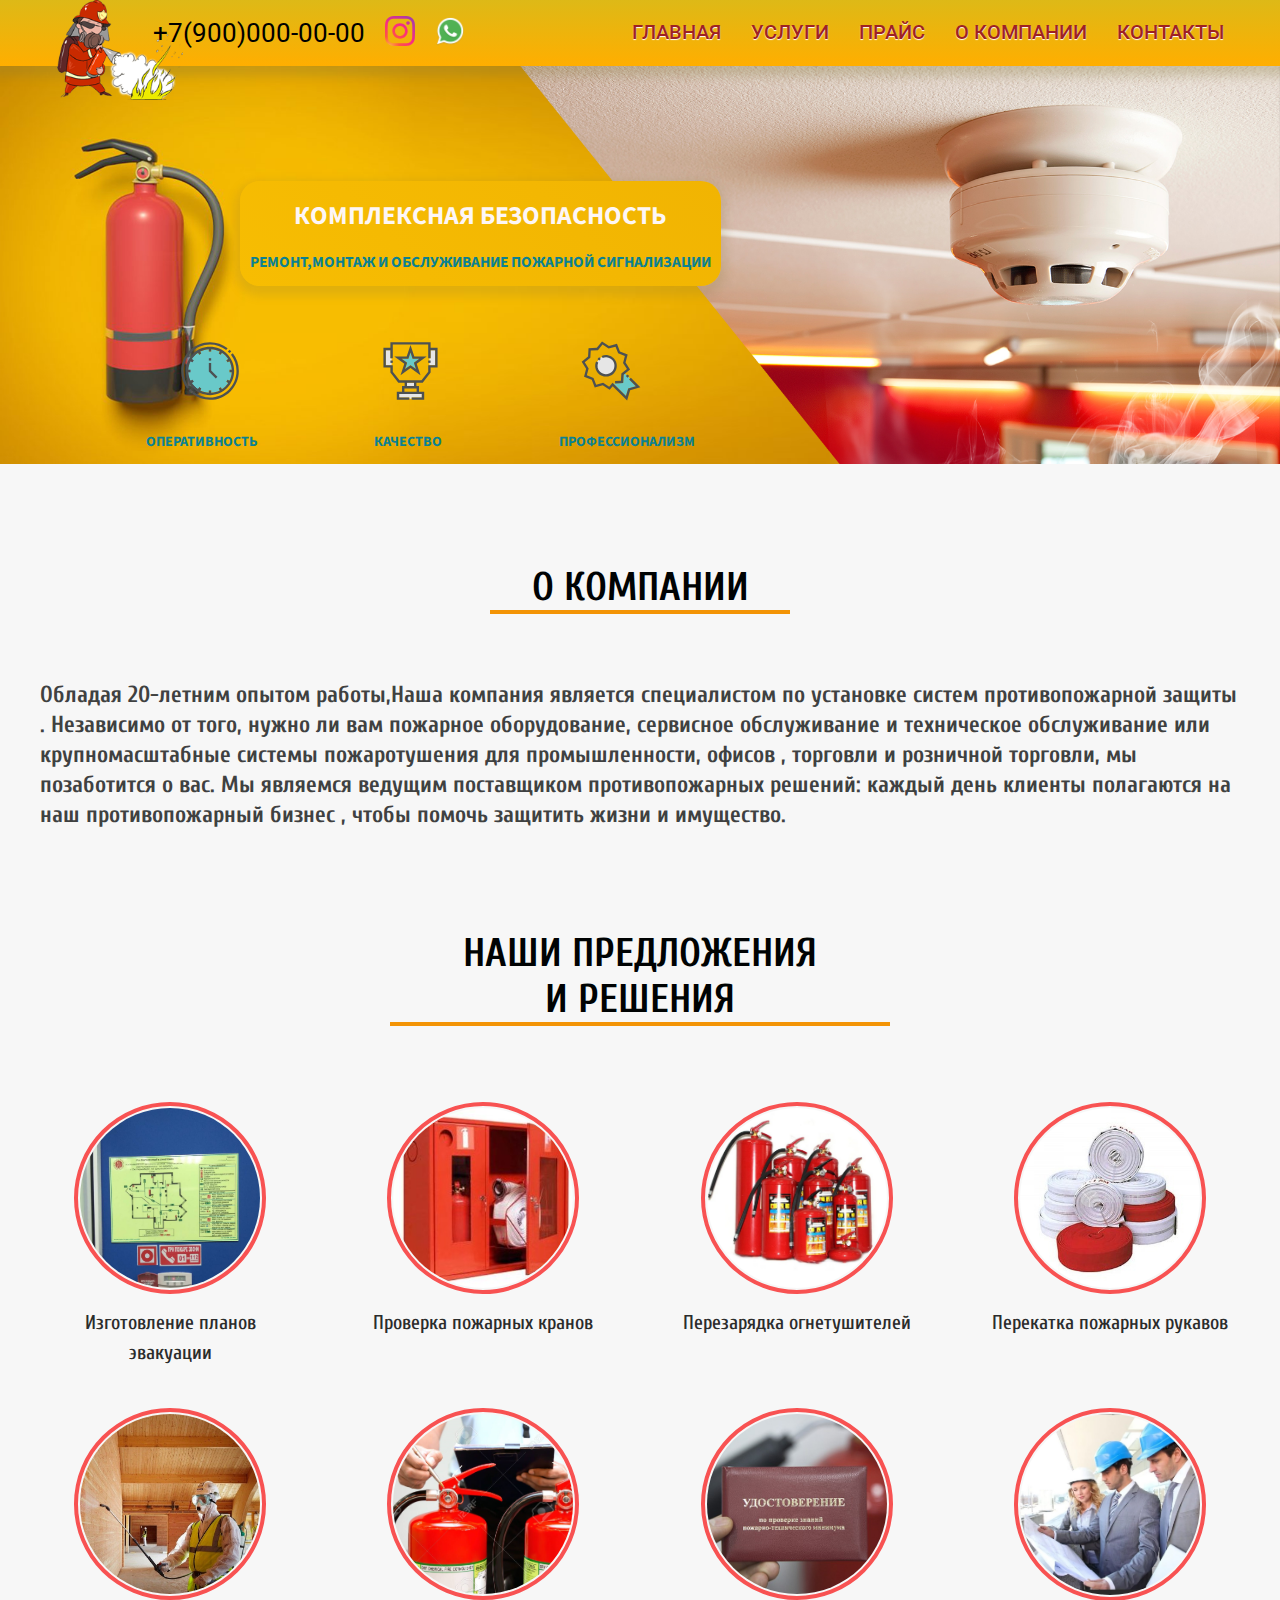
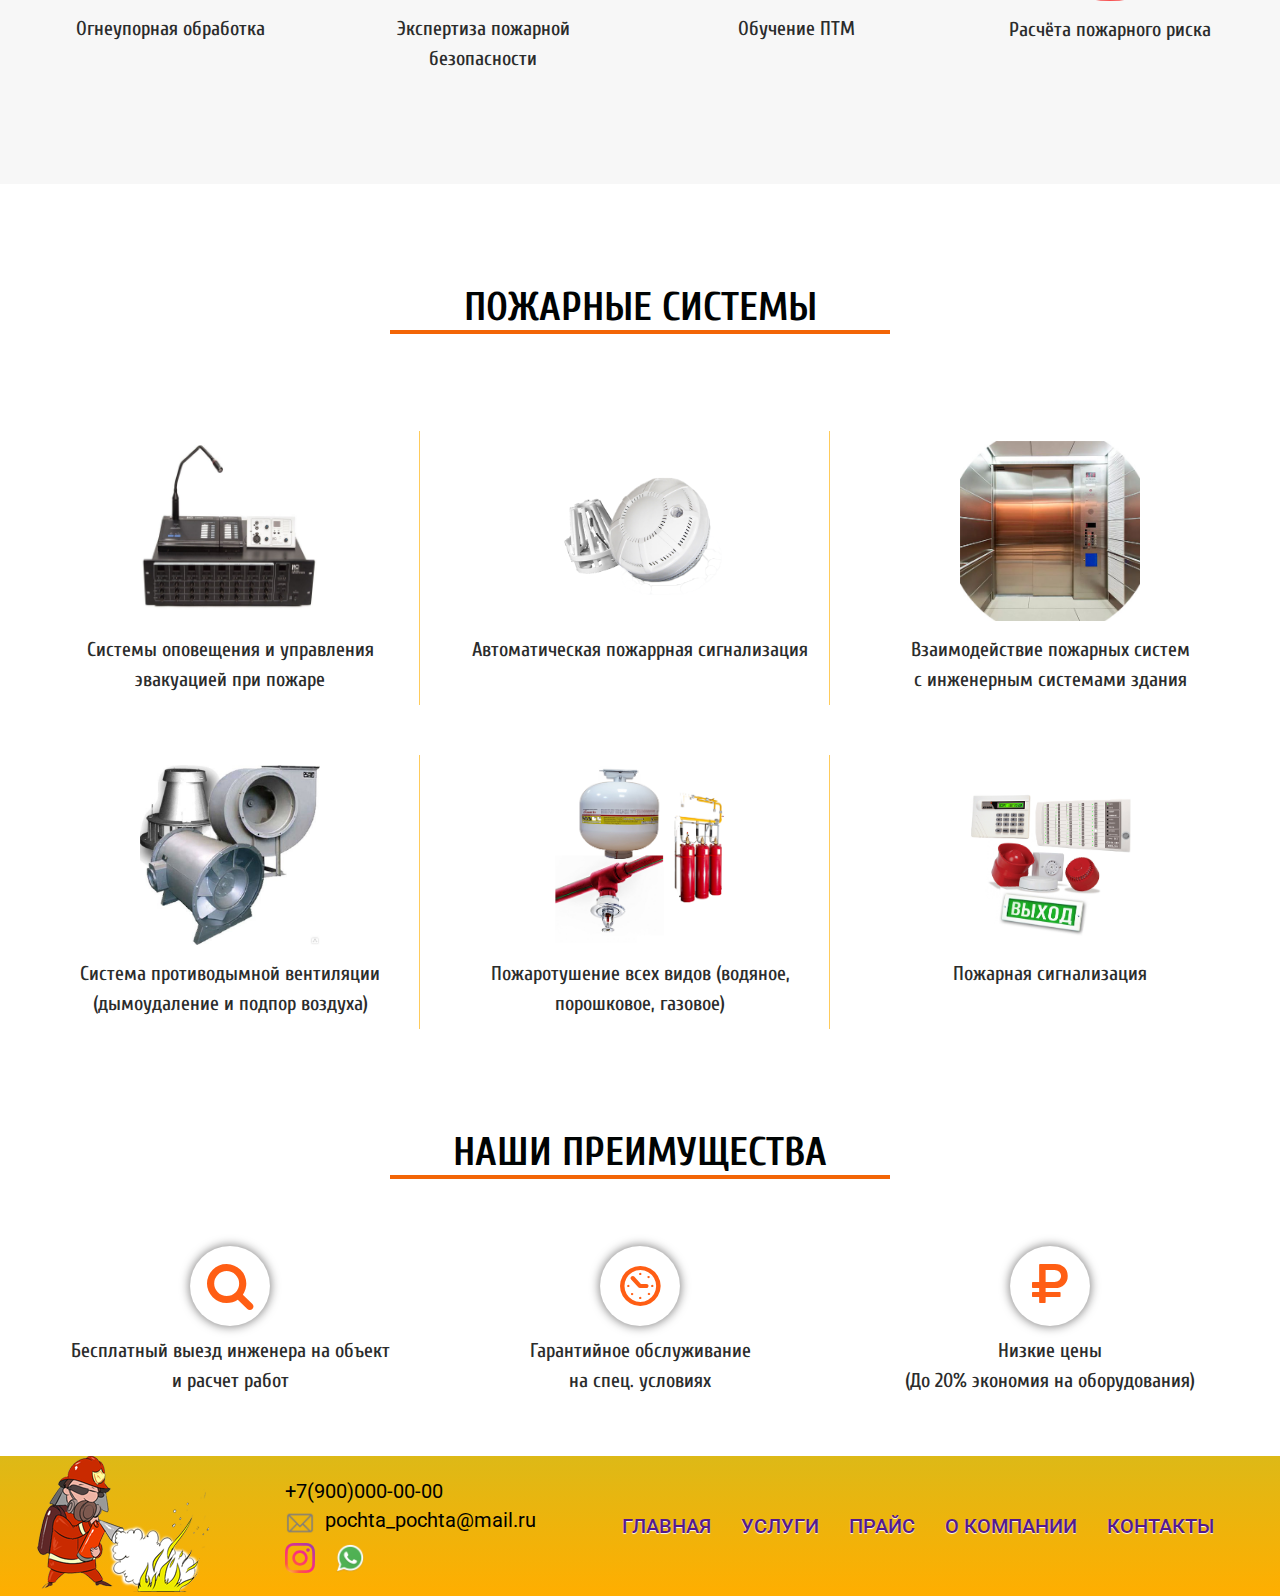
==== index.html @ 5f0c95b1 "New" ====
<!DOCTYPE html>
<html lang="ru">
  <head>
    <meta charset="UTF-8" />
    <meta http-equiv="X-UA-Compatible" content="IE=edge" />
    <meta name="viewport" content="width=device-width, initial-scale=1.0" />
    <link rel="preconnect" href="https://fonts.gstatic.com" />
    <link
      href="https://fonts.googleapis.com/css2?family=Source+Sans+Pro:ital,wght@0,200;0,300;0,400;0,600;0,700;1,200;1,400;1,600;1,700&display=swap"
      rel="stylesheet"
    />
    <link rel="preconnect" href="https://fonts.gstatic.com" />
    <link rel="preconnect" href="https://fonts.gstatic.com" />
    <link
      href="https://fonts.googleapis.com/css2?family=Cuprum:ital,wght@0,400;0,500;0,600;0,700;1,400&display=swap"
      rel="stylesheet"
    />
    <link
      href="https://fonts.googleapis.com/css2?family=Roboto:wght@300;400;500;700&display=swap"
      rel="stylesheet"
    />
    <link rel="preconnect" href="https://fonts.gstatic.com" />
    <link
      href="https://fonts.googleapis.com/css2?family=Montserrat:wght@100;200;300;400;500;600;700&display=swap"
      rel="stylesheet"
    />
    <link rel="stylesheet" href="css/fontello.css" />
    <link rel="stylesheet" href="css/style.css" />

    <title>NewWork</title>
  </head>
  <body>
    <header class="container-fluid header">
      <div class="logo">
        <a href="#"> <img src="image/logo.png" alt="" /></a>
      </div>
      <div class="contacts">
        <ul>
          <li class="tel">+7(900)000-00-00</li>
          <li>
            <a href="#"><img src="image/Instagram.svg" width="40px" alt="" /></a>
          </li>
          <li>
            <a href="#"><img src="image/Whatsapp.png" width="40px" alt="" /></a>
          </li>
          <li>
            <a href="#"><img src="" alt="" /></a>
          </li>
        </ul>
      </div>
      <div class="list">
        <ul class="listitems">
          <li><a href="">Главная</a></li>
          <li><a href="">Услуги</a></li>
          <li><a href="">Прайс</a></li>
          <li><a href="">О Компании</a></li>
          <li><a href="">Контакты</a></li>
        </ul>
      </div>
    </header>

    <section class="container-fluid">
      <div class="homescreen">
        <div class="logotext">
          <h1>КОМПЛЕКСНАЯ БЕЗОПАСНОСТЬ <br /></h1>
          <h2>Ремонт,Монтаж и обслуживание пожарной сигнализации</h2>
        </div>
        <div class="icons">
          <ul>
            <li><img src="image/time.svg" alt="" /></li>
            <li><img src="image/logo3.svg" alt="" /></li>
            <li><img src="image/pro.svg" alt="" /></li>
          </ul>
          <div class="icontext">
            <h2>Оперативность</h2>
            <h2>Качество</h2>
            <h2>Профессионализм</h2>
          </div>
        </div>
      </div>
    </section>
    <!--  Section two -->
    <section class="two">
      <div class="container about">
        <div class="aboutcompany">
          <h1>О компании</h1>
        </div>
        <div class="abouttext">
          <h5>
            Обладая 20-летним опытом работы,Наша компания является специалистом по
            установке систем противопожарной защиты . Независимо от
            того, нужно ли вам пожарное оборудование, сервисное
            обслуживание и техническое обслуживание или крупномасштабные системы
            пожаротушения для  промышленности, офисов , торговли и розничной торговли, мы позаботится о
            вас. Мы являемся ведущим поставщиком противопожарных
            решений: каждый день клиенты полагаются на наш
            противопожарный бизнес , чтобы помочь защитить жизни и
            имущество.
          </h5>
        </div>
      </div>

      <div class="container offers">
        <div class="aboutcontent">
          <h1>
            НАШИ ПРЕДЛОЖЕНИЯ <br />
            И РЕШЕНИЯ
          </h1>
        </div>

        <div class="block_images">
          <a class="link_image" href=""
            ><div class="image_block">
              <div class="image_content">
                <img src="image/plan.jpg" alt="" />
              </div>
              <div class="image_text">
                <span>Изготовление планов эвакуации</span>
              </div>
            </div></a
          >
          <!--  -->
          <a class="link_image" href=""
            ><div class="image_block">
              <div class="image_content">
                <img src="image/Shkaf1.jpeg" alt="" />
              </div>
              <div class="image_text">
                <span>Проверка пожарных кранов</span>
              </div>
            </div></a
          >
          <!--  -->
          <a class="link_image" href=""
            ><div class="image_block">
              <div class="image_content">
                <img src="image/Ognetush.jpg" alt="" />
              </div>
              <div class="image_text">
                <span>Перезарядка огнетушителей</span>
              </div>
            </div></a
          >
          <!--  -->
          <a class="link_image" href=""
            ><div class="image_block">
              <div class="image_content">
                <img src="image/744417.jpg" alt="" />
              </div>
              <div class="image_text">
                <span>Перекатка пожарных рукавов</span>
              </div>
            </div></a
          >
          <!--  -->
          <a class="link_image" href=""
            ><div class="image_block">
              <div class="image_content">
                <img src="image/Obrabotka.jpg" alt="" />
              </div>
              <div class="image_text">
                <span>Огнеупорная обработка</span>
              </div>
            </div></a
          >
          <!--  -->
          <a class="link_image" href=""
            ><div class="image_block">
              <div class="image_content">
                <img src="image/Proverka.jpg" alt="" />
              </div>
              <div class="image_text">
                <span>Экспертиза пожарной безопасности</span>
              </div>
            </div></a
          >
          <!--  -->
          <a class="link_image" href=""
            ><div class="image_block">
              <div class="image_content">
                <img src="image/ptm.jpg" alt="" />
              </div>
              <div class="image_text">
                <span>Обучение ПТМ</span>
              </div>
            </div></a
          >
          <!--  -->
          <a class="link_image" href=""
            ><div class="image_block">
              <div class="image_content">
                <img src="image/Raschet.jpg" alt="" />
              </div>
              <div class="image_text">
                <span>Расчёта пожарного риска</span>
              </div>
            </div></a
          >
          <!--  -->
        </div>
      </div>
    </section>
    <!-- / Section two -->

    <!-- Section three -->
    <section class="three">
      <div class="container mounting">
        <div class="aboutcontent">
          <h1>ПОЖАРНЫЕ СИСТЕМЫ</h1>
        </div>

        <div class="block_images">
          <a class="link_image border" href=""
            ><div class="image_block">
              <div class="image_content">
                <img src="image/Opovesh.jpg" alt="" />
              </div>
              <div class="image_text">
                <span
                  >Системы оповещения и управления эвакуацией при пожаре</span
                >
              </div>
            </div></a
          >
          <!--  -->
          <a class="link_image border" href=""
            ><div class="image_block">
              <div class="image_content">
                <img src="image/APS.png" alt="" />
              </div>
              <div class="image_text">
                <span>Автоматическая пожаррная сигнализация</span>
              </div>
            </div></a
          >
          <!--  -->
          <a class="link_image" href=""
            ><div class="image_block">
              <div class="image_content">
                <img src="image/Lift.jpg" alt="" />
              </div>
              <div class="image_text">
                <span
                  >Взаимодействие пожарных систем <br />с инженерным системами
                  здания</span
                >
              </div>
            </div></a
          >
          <!--  -->
          <a class="link_image border" href=""
            ><div class="image_block">
              <div class="image_content">
                <img src="image/Dimoud.jpg" alt="" />
              </div>
              <div class="image_text">
                <span>
                  Система противодымной вентиляции (дымоудаление и подпор
                  воздуха)
                </span>
              </div>
            </div></a
          >
          <!--  -->
          <a class="link_image border" href=""
            ><div class="image_block">
              <div class="image_content">
                <img src="image/Sredstva.png" alt="" />
              </div>
              <div class="image_text">
                <span>
                  Пожаротушение всех видов (водяное, порошковое, газовое)</span
                >
              </div>
            </div></a
          >
          <!--  -->
          <a class="link_image" href=""
            ><div class="image_block">
              <div class="image_content">
                <img src="image/Signals.png" alt="" />
              </div>
              <div class="image_text">
                <span>Пожарная сигнализация</span>
              </div>
            </div></a
          >
          <!--  -->
        </div>
      </div>
    </section>
    <!-- / Section three -->
    <!-- / Section four -->
    <section class="four">
      <div class="container advantages">
        <div class="aboutcontent">
          <h1>Наши преимущества</h1>
        </div>

        <div class="block">
          <div class="wrapper">
            <div class="icon">
              <i class="icon-search"></i>
            </div>
            <div class="image_text">
              <span>
                Бесплатный выезд инженера на объект <br />
                и расчет работ</span
              >
            </div>
          </div>

          <div class="wrapper">
            <div class="icon">
              <i class="icon-clock"></i>
            </div>
            <div class="image_text">
              <span>
                Гарантийное обслуживание <br />
                на спец. условиях</span
              >
            </div>
          </div>

          <div class="wrapper">
            <div class="icon">
              <i class="icon-rouble"></i>
            </div>
            <div class="image_text">
              <span  >
                Низкие цены <br />
                (До 20% экономия на оборудования)
              </span >
            </div>
          </div>
        </div>
      </div>
    </section>
    <!-- Footer -->
    <section class="footer">
        <div class="container-fluid infooter">
          <div class="logo">
            <a href="#"> <img src="image/logo.png" alt="" /></a>
          </div>
          <div class="contacts">
            <ul>
              <li class="tel">+7(900)000-00-00</li>
              <li>
                <img class="maillogo" src="image/email.png" alt="/" />pochta_pochta@mail.ru
              </li>
              <li>
                <a href="#"><img src="image/Instagram.svg" width="40px" alt="" /></a>
              </li>
              <li>
                <a href="#"><img src="image/Whatsapp.png" width="40px" alt="" /></a>
              </li>
              
            </ul>
          </div>
          <div class="list">
            <ul class="listitems">
              <li><a href="">Главная</a></li>
              <li><a href="">Услуги</a></li>
              <li><a href="">Прайс</a></li>
              <li><a href="">О Компании</a></li>
              <li><a href="">Контакты</a></li>
            </ul>
          </div>


        </div>


    </section>
  
    
  </body>
</html>
---- css/fontello.css ----
@font-face {
  font-family: "fontello";
  src: url("../fonts/fontello.eot?6200363");
  src: url("../fonts/fontello.eot?6200363#iefix") format("embedded-opentype"),
    url("../fonts/fontello.woff2?6200363") format("woff2"),
    url("../fonts/fontello.woff?6200363") format("woff"),
    url("../fonts/fontello.ttf?6200363") format("truetype"),
    url("../fonts/fontello.svg?6200363#fontello") format("svg");
  font-weight: normal;
  font-style: normal;
}
/* Chrome hack: SVG is rendered more smooth in Windozze. 100% magic, uncomment if you need it. */
/* Note, that will break hinting! In other OS-es font will be not as sharp as it could be */
/*
@media screen and (-webkit-min-device-pixel-ratio:0) {
  @font-face {
    font-family: 'fontello';
    src: url('../font/fontello.svg?6200363#fontello') format('svg');
  }
}
*/

[class^="icon-"]:before,
[class*=" icon-"]:before {
  font-family: "fontello";
  font-style: normal;
  font-weight: normal;

  display: inline-block;
  text-decoration: inherit;
  width: 1em;
  margin-right: 0.2em;
  text-align: center;
  /* opacity: 0.8; */

  /* For safety - reset parent styles, that can break glyph codes*/
  font-variant: normal;
  text-transform: none;

  /* fix buttons height, for twitter bootstrap */
  line-height: 1em;

  /* Animation center compensation - margins should be symmetric */
  /* remove if not needed */
  margin-left: 0.2em;

  /* you can be more comfortable with increased icons size */
  /* font-size: 120%; */

  /* Font smoothing. That was taken from TWBS */
  -webkit-font-smoothing: antialiased;
  -moz-osx-font-smoothing: grayscale;

  /* Uncomment for 3D effect */
  /* text-shadow: 1px 1px 1px rgba(127, 127, 127, 0.3); */
}

.icon-search:before {
  content: "\e800";
} /* '' */
.icon-clock:before {
  content: "\e801";
} /* '' */
.icon-rouble:before {
  content: "\f158";
} /* '' */
---- css/style.css ----
body {
  margin: 0;
}

@font-face {
  font-family: "icon-loop";
  src: url(../fonts/fontello.eot);
  src: url(../fonts/fontello.ttf) format("truetype"), url(../fonts/fontello.woff) format("woff"), url(../fonts/fontello.svg) format("svg");
  font-weight: normal;
  font-style: normal;
}
.container {
  max-width: 1200px;
  margin-right: auto;
  margin-left: auto;
}

.container-fluid {
  width: 100%;
  margin-right: auto;
  margin-left: auto;
}

.header {
  display: flex;
  justify-content: space-evenly;
  background: linear-gradient(0deg, #ffae00 0%, #ddb917 100%);
  box-shadow: 0 0 10px 10px rgba(138, 126, 58, 0.3);
  position: relative;
}
.header .contacts ul {
  display: flex;
  align-items: center;
}
.header .contacts ul .tel {
  font-family: "Roboto", sans-serif;
  font-size: 26px;
}
.header .contacts ul li {
  list-style-type: none;
  margin-right: 20px;
}
.header .contacts ul li img {
  width: 30px;
}
.header .logo {
  position: relative;
}
.header .logo img {
  position: absolute;
  height: 100px;
}
.header .listitems {
  display: flex;
  list-style-type: none;
  font-family: "Roboto", sans-serif;
  text-transform: uppercase;
  font-weight: 500;
  font-size: 20px;
}
.header .listitems li {
  margin-left: 30px;
  position: relative;
}
.header .listitems li a {
  text-decoration: none;
  text-shadow: 0px 1px 1px #fff;
  color: #9e2222;
}
.header .listitems li::after {
  content: "";
  position: absolute;
  border-bottom: 2px solid #f30404;
  top: 0px;
  left: 0;
  width: 100%;
  height: 100%;
  transition: 0.3s;
  transform: scaleX(0);
}
.header .listitems li:hover::after {
  transition: 0.5s;
  transform: scaleX(1);
}

.homescreen {
  display: flex;
  flex-direction: column;
  align-items: center;
  text-align: center;
  background: url(../image/Mainlogo.png) no-repeat #000;
  background-size: cover;
  background-position: 0 0;
  background-size: 100% auto;
}
.homescreen .logotext {
  background: linear-gradient(45deg, #f7bd02, #f1b402);
  box-shadow: 0 5px 10px 5px rgba(138, 126, 58, 0.2);
  border-radius: 20px;
  margin: 9vw 25vw 0 0;
  max-width: 700px;
}
.homescreen .logotext h1 {
  font-family: "Source Sans Pro", sans-serif;
  font-size: 2vw;
  color: #fdf6f6;
  padding: 0 10px;
}
.homescreen .logotext h2 {
  font-family: "Source Sans Pro", sans-serif;
  font-size: 1.2vw;
  color: #0b8191;
  padding: 0 10px;
  text-transform: uppercase;
}
.homescreen .icons {
  margin: 3vw 30vw 0 0;
}
.homescreen .icons ul {
  display: flex;
  list-style-type: none;
  margin-left: 25px;
}
.homescreen .icons ul li {
  margin-right: 140px;
}
.homescreen .icons ul img {
  width: 4.7vw;
}
.homescreen .icons .icontext {
  display: flex;
  justify-content: space-around;
}
.homescreen .icons .icontext h2 {
  margin-right: 55px;
  font-family: "Source Sans Pro", sans-serif;
  font-size: 1.1vw;
  color: #0b8191;
  padding: 0 10px;
  text-transform: uppercase;
}

.two {
  background-color: #f7f7f7;
  padding-bottom: 100px;
}
.two .about {
  padding-top: 100px;
}
.two .about .aboutcompany {
  text-align: center;
}
.two .about h1 {
  display: inline-block;
  margin-top: 0px;
  font-family: "Cuprum", sans-serif;
  font-size: 40px;
  color: #000303;
  text-transform: uppercase;
  border-bottom: 4px solid #f39406;
  width: 300px;
}
.two .about .abouttext {
  margin-top: 0px;
  font-family: "Cuprum", sans-serif;
  font-size: 28px;
  line-height: 30px;
  font-weight: 700;
  color: #3f4141;
}
.two .offers .aboutcontent {
  text-align: center;
  margin-top: 100px;
}
.two .offers .aboutcontent h1 {
  display: inline-block;
  margin-top: 0px;
  font-family: "Cuprum", sans-serif;
  font-size: 40px;
  color: #000303;
  text-transform: uppercase;
  border-bottom: 4px solid #f39406;
  width: 500px;
}
.two .offers .block_images > * {
  margin-top: 20px;
}
.two .offers .block_images {
  display: flex;
  justify-content: space-between;
  flex-wrap: wrap;
  box-sizing: border-box;
  margin-top: 20px;
}
.two .offers .block_images .link_image {
  text-decoration: none;
  padding: 10px;
  width: 20%;
}
.two .offers .block_images .link_image .image_block {
  text-align: center;
}
.two .offers .block_images .link_image .image_block .image_content img {
  width: 180px;
  border-radius: 50%;
  padding: 2px;
  border: 4px solid rgba(248, 6, 6, 0.685);
}
.two .offers .block_images .link_image .image_block .image_text {
  margin-top: 10px;
}
.two .offers .block_images .link_image .image_block .image_text span {
  font-family: "Cuprum", sans-serif;
  font-size: 20px;
  line-height: 30px;
  font-weight: 500;
  color: #2b2c2c;
}

.three .aboutcontent {
  text-align: center;
  margin-top: 100px;
}
.three .aboutcontent h1 {
  display: inline-block;
  margin-top: 0px;
  font-family: "Cuprum", sans-serif;
  font-size: 40px;
  color: #000303;
  text-transform: uppercase;
  border-bottom: 4px solid #f36506;
  width: 500px;
}
.three .mounting {
  background-color: #fff;
}
.three .mounting .block_images > * {
  margin-top: 50px;
}
.three .mounting .border {
  position: relative;
}
.three .mounting .border::after {
  content: "";
  height: 100%;
  position: absolute;
  right: 0;
  top: 0;
  border: 1px solid rgba(255, 182, 23, 0.705);
  border-width: 0 1px 0 0;
}
.three .mounting .block_images {
  display: flex;
  justify-content: space-between;
  flex-wrap: wrap;
  box-sizing: border-box;
  margin-top: 20px;
}
.three .mounting .block_images .link_image {
  text-decoration: none;
  padding: 10px;
  width: 30%;
}
.three .mounting .block_images .link_image .image_block {
  text-align: center;
}
.three .mounting .block_images .link_image .image_block .image_content img {
  width: 180px;
  height: 180px;
}
.three .mounting .block_images .link_image .image_block .image_text {
  margin-top: 10px;
}
.three .mounting .block_images .link_image .image_block .image_text span {
  font-family: "Cuprum", sans-serif;
  font-size: 20px;
  line-height: 30px;
  font-weight: 500;
  color: #2b2c2c;
}

.four {
  padding-bottom: 50px;
}
.four .aboutcontent {
  text-align: center;
  margin-top: 100px;
}
.four .aboutcontent h1 {
  display: inline-block;
  margin-top: 0px;
  font-family: "Cuprum", sans-serif;
  font-size: 40px;
  color: #000303;
  text-transform: uppercase;
  border-bottom: 4px solid #f36506;
  width: 500px;
}
.four .block {
  display: flex;
  justify-content: space-between;
  margin-top: 20px;
}
.four .block .wrapper {
  padding: 10px;
  text-align: center;
  width: 30%;
}
.four .block .wrapper .icon {
  color: rgba(255, 85, 6, 0.945);
}
.four .block .wrapper .icon .icon-search {
  display: block;
  width: 80px;
  border-radius: 50%;
  margin: 0 auto;
  padding: 10px;
}
.four .block .wrapper .icon .icon-search::before {
  border-radius: 50%;
  font-size: 50px;
  padding: 15px;
  margin: 0 auto;
  box-shadow: 0 0 10px 1px rgba(19, 17, 17, 0.5);
}
.four .block .wrapper .icon .icon-search:hover::before {
  color: #fff;
  background-color: rgba(252, 53, 18, 0.884);
  transition: background-color 0.3s ease-in;
}
.four .block .wrapper .icon .icon-clock {
  display: block;
  width: 80px;
  border-radius: 50%;
  margin: 0 auto;
  padding: 10px;
}
.four .block .wrapper .icon .icon-clock::before {
  border-radius: 50%;
  font-size: 50px;
  padding: 15px;
  margin: 0 auto;
  box-shadow: 0 0 10px 1px rgba(19, 17, 17, 0.5);
}
.four .block .wrapper .icon .icon-clock:hover::before {
  color: #fff;
  background-color: rgba(252, 53, 18, 0.884);
  transition: background-color 0.2s ease-in;
}
.four .block .wrapper .icon .icon-rouble {
  display: block;
  width: 80px;
  border-radius: 50%;
  margin: 0 auto;
  padding: 10px;
}
.four .block .wrapper .icon .icon-rouble::before {
  border-radius: 50%;
  font-size: 50px;
  padding: 15px;
  margin: 0 auto;
  box-shadow: 0 0 10px 1px rgba(19, 17, 17, 0.5);
}
.four .block .wrapper .icon .icon-rouble:hover::before {
  color: #fff;
  background-color: rgba(252, 53, 18, 0.884);
  transition: background-color 0.3s ease-in;
}
.four .block .wrapper .image_text {
  font-family: "Cuprum", sans-serif;
  font-size: 20px;
  line-height: 30px;
  font-weight: 500;
  color: #2b2c2c;
}

.footer {
  background: linear-gradient(0deg, #ffae00 0%, #ddb917 100%);
}
.footer .infooter {
  display: flex;
  justify-content: space-evenly;
  align-items: center;
}
.footer .infooter .contacts {
  width: 300px;
}
.footer .infooter .contacts ul {
  display: flex;
  flex-wrap: wrap;
  list-style-type: none;
}
.footer .infooter .contacts ul li {
  display: flex;
  margin-right: 20px;
  font-family: "Roboto", sans-serif;
  padding-top: 5px;
  font-size: 20px;
}
.footer .infooter .contacts ul li .maillogo {
  margin-right: 10px;
}
.footer .infooter .contacts ul li img {
  width: 30px;
}
.footer .infooter .list {
  list-style-type: none;
  font-family: "Roboto", sans-serif;
  text-transform: uppercase;
  font-weight: 500;
  font-size: 20px;
}
.footer .infooter .list ul {
  display: flex;
  list-style-type: none;
}
.footer .infooter .list ul li {
  margin-right: 30px;
}
.footer .infooter .list ul li a {
  text-decoration: none;
  text-shadow: 0px 1px 1px #fff;
}/*# sourceMappingURL=style.css.map */
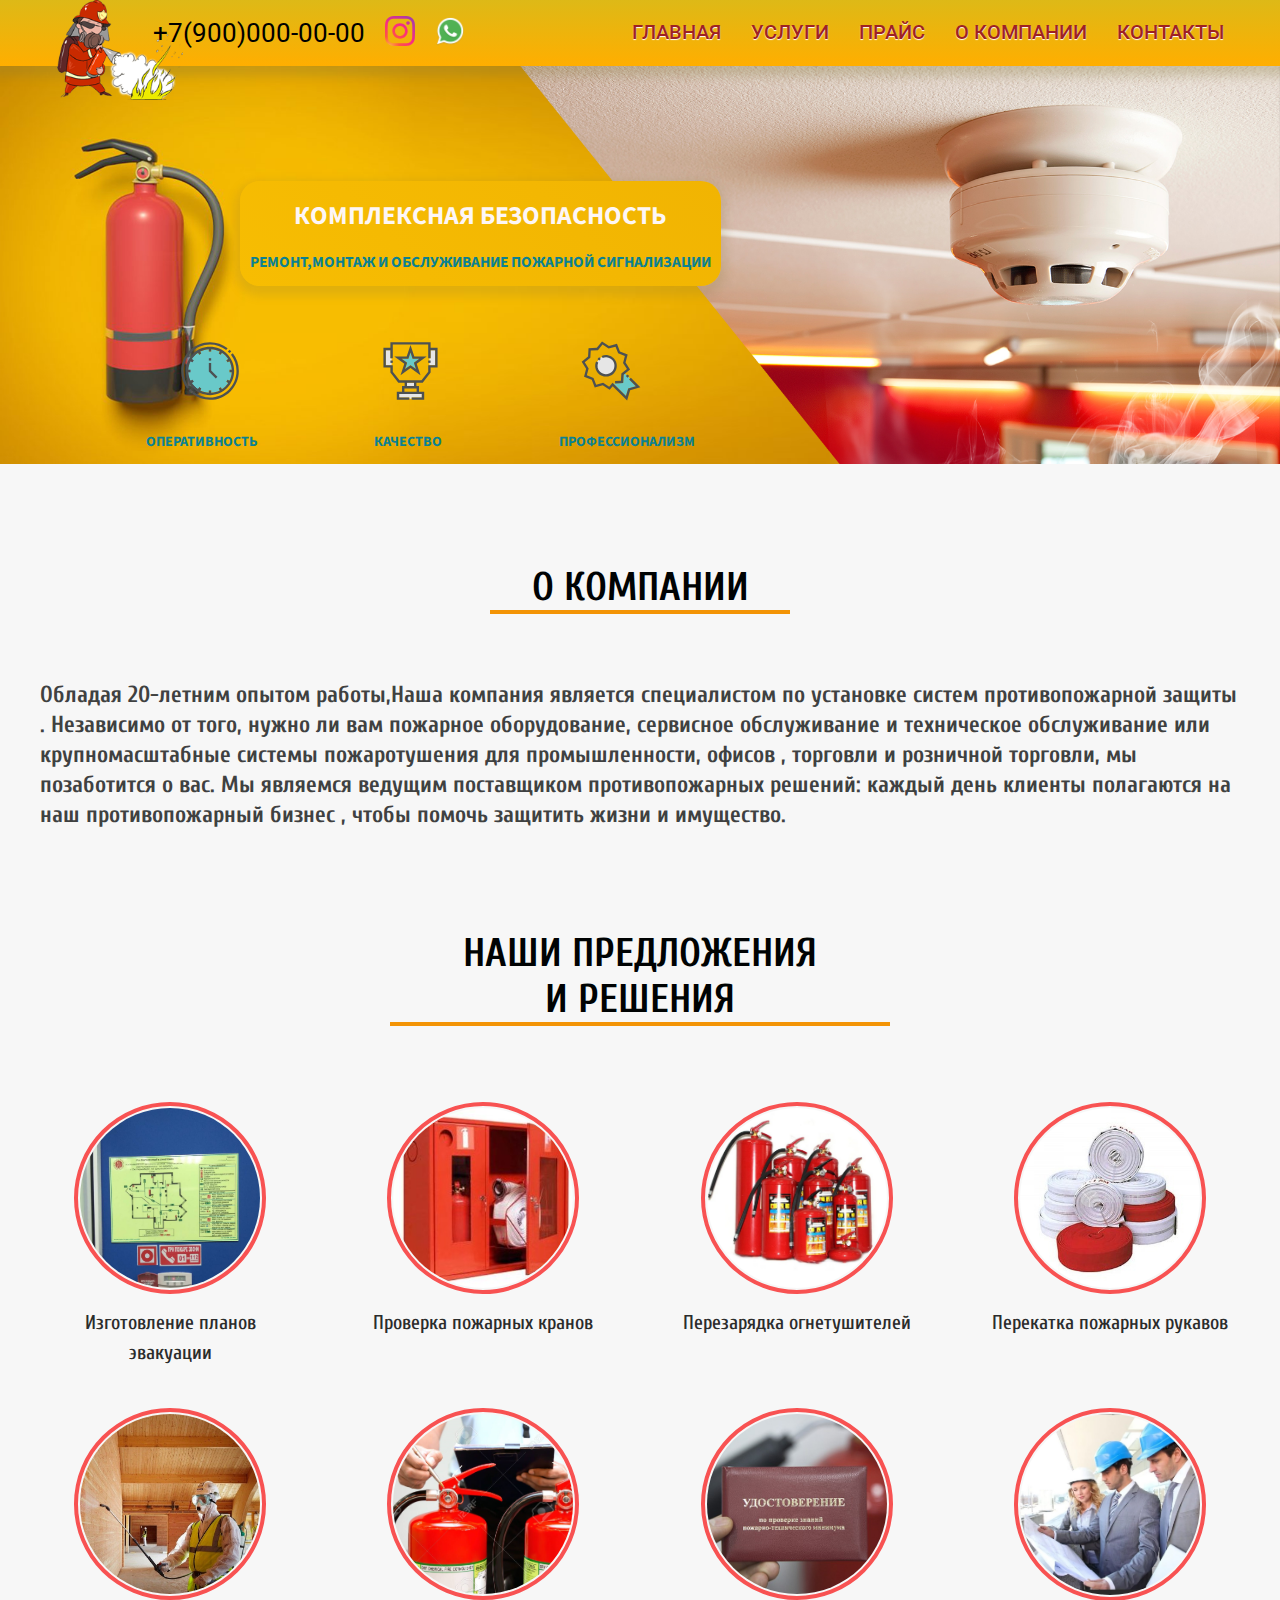
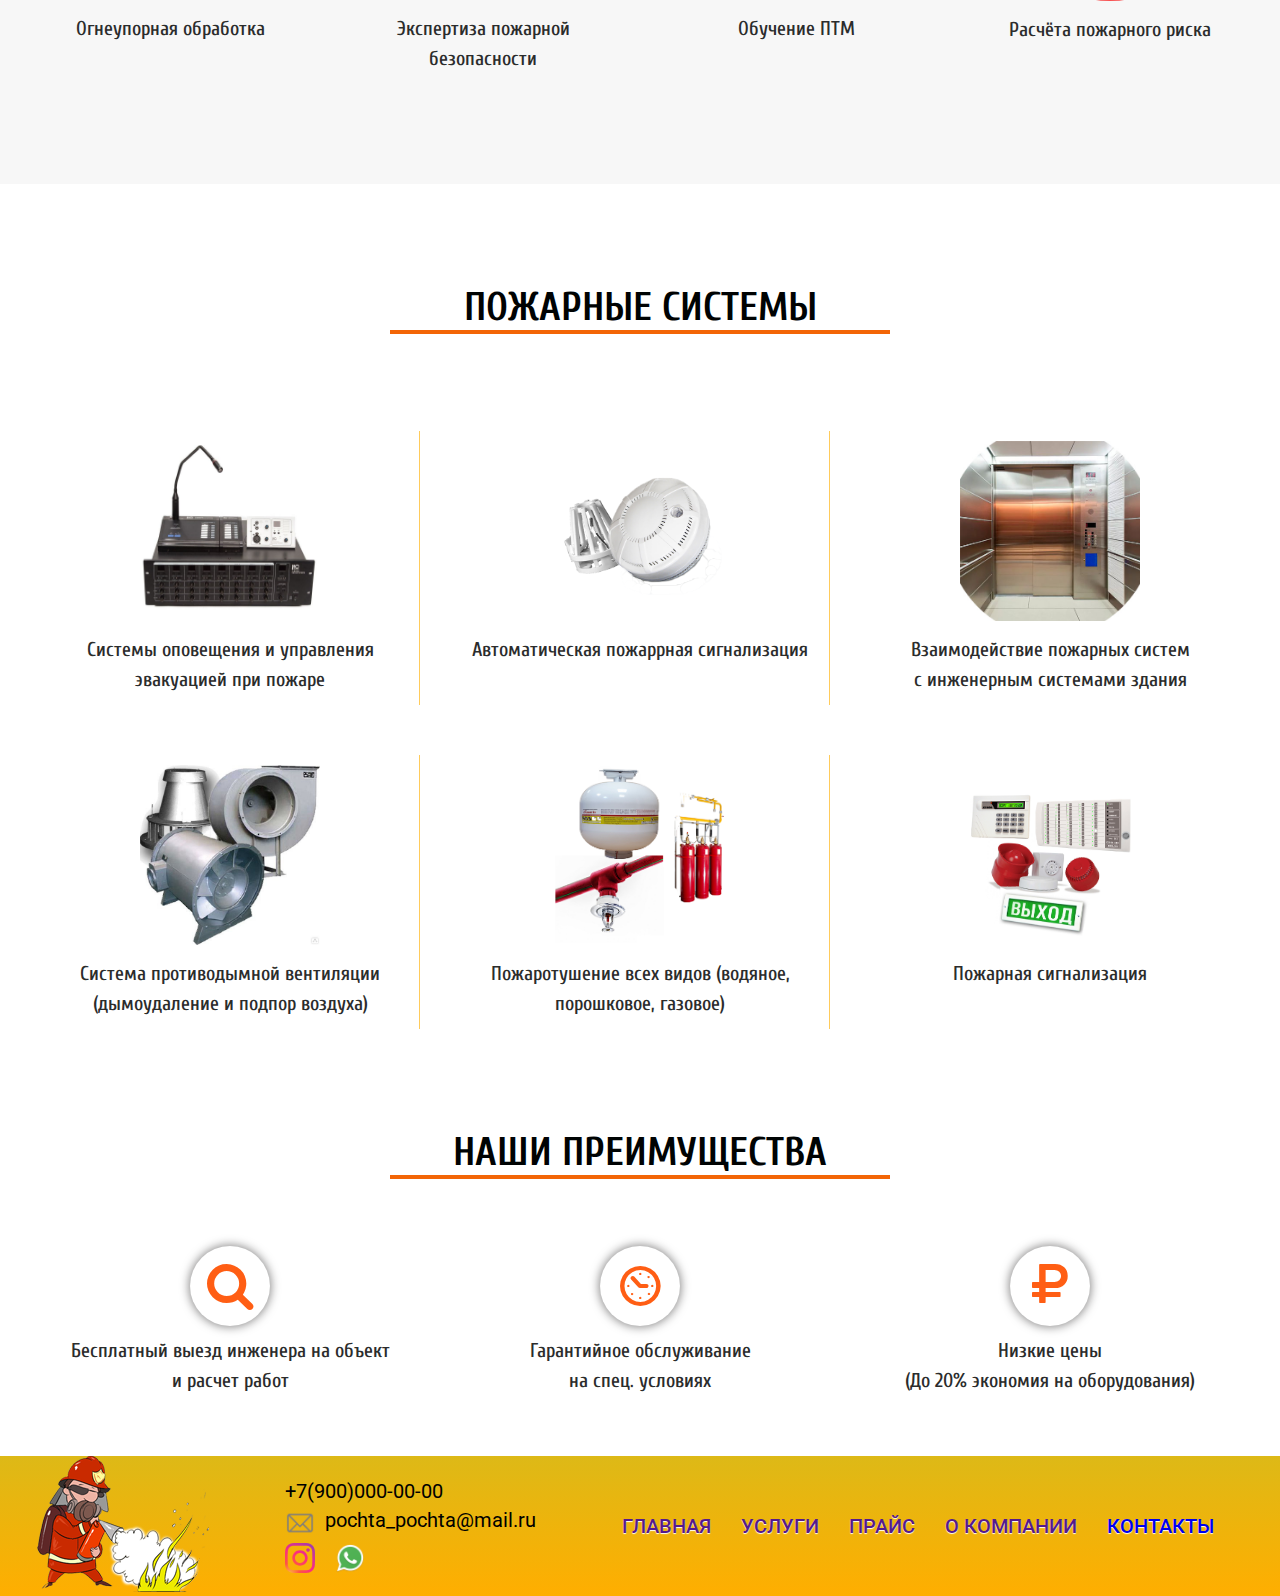
==== commit 5064b207: "new" ====
--- a/index.html
+++ b/index.html
@@ -27,7 +27,7 @@
     <link rel="stylesheet" href="css/fontello.css" />
     <link rel="stylesheet" href="css/style.css" />
 
-    <title>NewWork</title>
+    <title>ПожБез</title>
   </head>
   <body>
     <header class="container-fluid header">
@@ -53,8 +53,8 @@
           <li><a href="">Главная</a></li>
           <li><a href="">Услуги</a></li>
           <li><a href="">Прайс</a></li>
-          <li><a href="">О Компании</a></li>
-          <li><a href="">Контакты</a></li>
+          <li><a href="about.html">О Компании</a></li>
+          <li><a href="contacts.html">Контакты</a></li>
         </ul>
       </div>
     </header>
@@ -337,6 +337,7 @@
       </div>
     </section>
     <!-- Footer -->
+    
     <section class="footer">
         <div class="container-fluid infooter">
           <div class="logo">
@@ -363,7 +364,7 @@
               <li><a href="">Услуги</a></li>
               <li><a href="">Прайс</a></li>
               <li><a href="">О Компании</a></li>
-              <li><a href="">Контакты</a></li>
+              <li><a href="contacts.html">Контакты</a></li>
             </ul>
           </div>
 
--- a/css/style.css
+++ b/css/style.css
@@ -1,5 +1,14 @@
+@charset "UTF-8";
 body {
   margin: 0;
+}
+
+.d-flex {
+  display: flex;
+}
+
+a {
+  text-decoration: none;
 }
 
 @font-face {
@@ -67,7 +76,7 @@
   text-shadow: 0px 1px 1px #fff;
   color: #9e2222;
 }
-.header .listitems li::after {
+.header .listitems a::after {
   content: "";
   position: absolute;
   border-bottom: 2px solid #f30404;
@@ -78,7 +87,7 @@
   transition: 0.3s;
   transform: scaleX(0);
 }
-.header .listitems li:hover::after {
+.header .listitems a:hover::after {
   transition: 0.5s;
   transform: scaleX(1);
 }
@@ -420,4 +429,41 @@
 .footer .infooter .list ul li a {
   text-decoration: none;
   text-shadow: 0px 1px 1px #fff;
+}
+
+.subheader {
+  background: #f7f7f7;
+  box-shadow: 0 0 10px 1px rgba(0, 0, 0, 0.5);
+}
+.subheader .сrumbs {
+  padding: 5px 0;
+}
+.subheader .сrumbs ul > li {
+  list-style-type: none;
+  font-size: 15px;
+  font-family: "Montserrat", sans-serif;
+  font-weight: 400;
+  margin-left: 20px;
+  position: relative;
+}
+.subheader .сrumbs ul > li a:hover {
+  color: #000;
+}
+.subheader .сrumbs ul > li:first-child::after {
+  content: "➤";
+  position: absolute;
+  color: #f1b402;
+  margin-left: 2px;
+}
+
+.address {
+  padding-bottom: 100px;
+}
+.address .block_address {
+  display: flex;
+  justify-content: space-around;
+}
+.address .block_address .column_contact {
+  font-family: "Roboto", sans-serif;
+  border-bottom: 1px solid rgba(207, 206, 206, 0.5);
 }/*# sourceMappingURL=style.css.map */